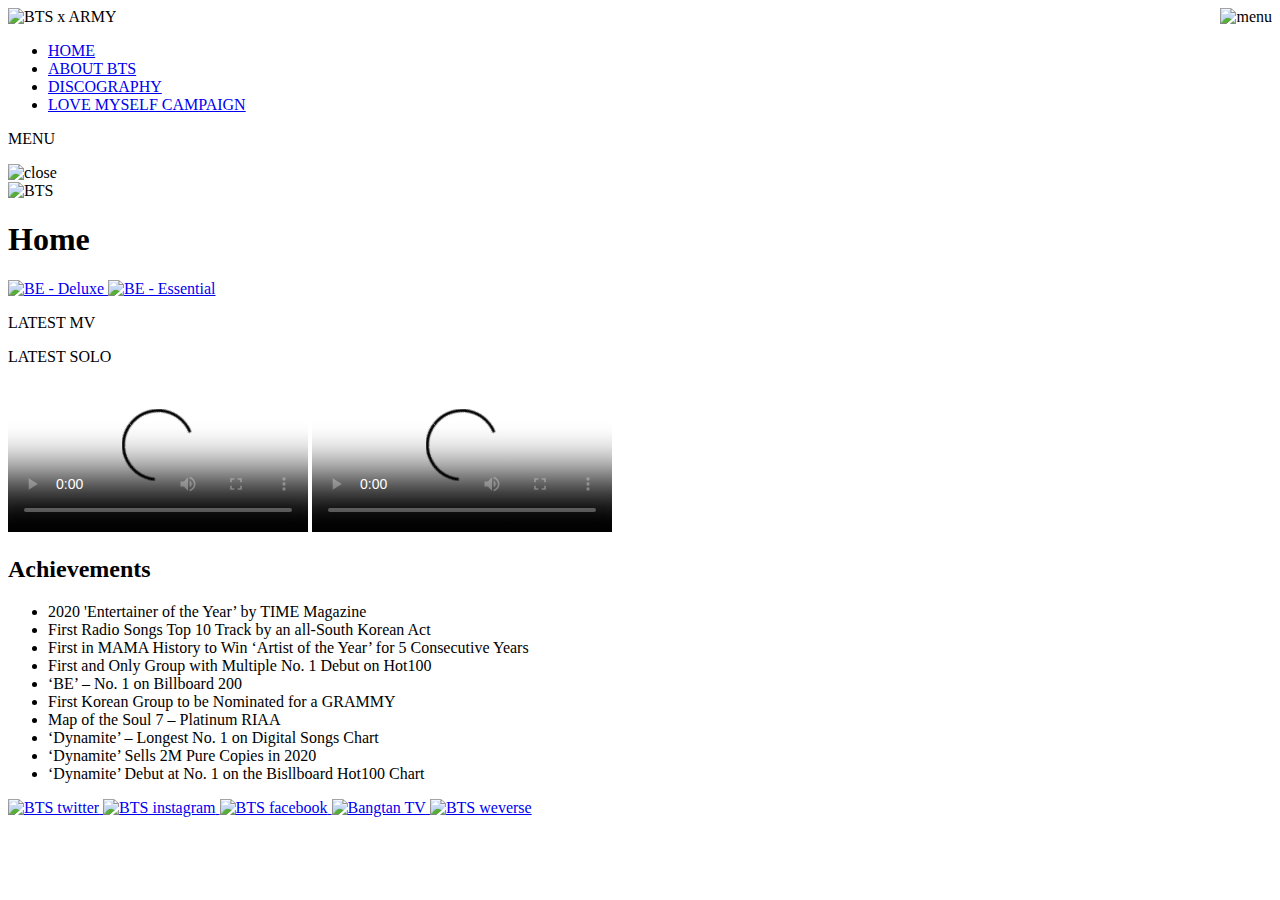
==== index.html @ cc83848d "Create index.html" ====
<!DOCTYPE html>
<html lang="en">

<head>
    <meta charset="UTF-8">
    <meta name="viewport" content="width=devicewidth, initial-scale=1, maximum-scale=1">
    <link rel="stylesheet" type="text/css" href="stylesheet.css" media="screen">
    <title>BTS Fan Page - Home</title>

</head>

<body>

    <header>

        <img src="BTSXARMY.png" alt="BTS x ARMY" class="headerlogo">
        <img src="menu.png" alt="menu" class="menu-icon" onclick="openmenu()" style="float: right;">
    </header>
    <div class="menu-navbar">
        <nav id="menu" class="menu">
            <ul>
                <li><a href="index.html"> HOME </a></li>
                <li><a href="about.html"> ABOUT BTS </a></li>
                <li><a href="discography.html"> DISCOGRAPHY </a></li>
                <li><a href="campaign.html"> LOVE MYSELF CAMPAIGN</a></li>
            </ul>
            <p class="lite-text">MENU</p>
            <img src="close.png" alt="close" class="close-icon" onclick="closemenu()">
        </nav>

    </div>

    <div class="container">
        <img src="group.jpg" alt="BTS" style="width:100%;" class="background">
        <div class="centered">
            <h1 class="current">Home</h1>
        </div>
    </div>

    <a href="https://www.weverse.io/bts/notices/493" target="_blank">
        <img src="banner_deluxe.png" alt="BE - Deluxe" class="banner">
    </a>
    <a href="https://www.weverse.io/bts/notices/750" target="_blank">
        <img src="banner_essential.png" alt="BE - Essential" class="banner">
    </a>

    <p class="line"></p>
    <p class="MV">LATEST MV</p>

    <p class="MV">LATEST SOLO</p>


    <video poster="lifegoeson.jpg" controls class="MV">
        <source src="life_goes_on.mp4" type="video/mp4">
    </video>

    <video poster="daechwita.jpg" controls class="MV">
        <source src="daechwita.mp4" type="video/mp4">
    </video>
    <p class="line"></p>

    <div class="achievements">
        <h2><b>Achievements</b></h2>
        <ul>
            <li>2020 'Entertainer of the Year’ by TIME Magazine</li>
            <li>First Radio Songs Top 10 Track by an all-South Korean Act</li>
            <li>First in MAMA History to Win ‘Artist of the Year’ for 5 Consecutive Years</li>
            <li>First and Only Group with Multiple No. 1 Debut on Hot100</li>
            <li>‘BE’ – No. 1 on Billboard 200</li>
            <li>First Korean Group to be Nominated for a GRAMMY</li>
            <li>Map of the Soul 7 – Platinum RIAA</li>
            <li>‘Dynamite’ – Longest No. 1 on Digital Songs Chart</li>
            <li>‘Dynamite’ Sells 2M Pure Copies in 2020</li>
            <li>‘Dynamite’ Debut at No. 1 on the Bisllboard Hot100 Chart</li>
        </ul>
    </div>

    <footer>


        <a href="https://twitter.com/bts_twt" target="_blank">
            <img src="twitter1.png" alt="BTS twitter" class="logo">
        </a>

        <a href="http://instagram.com/bts.bighitofficial" target="_blank">
            <img src="instagram.png" alt="BTS instagram" class="logo">
        </a>

        <a href="https://www.facebook.com/bangtan.official/" target="_blank">
            <img src="facebook.png" alt="BTS facebook" class="logo">
        </a>


        <a href="https://www.youtube.com/user/BANGTANTV" target="_blank">
            <img src="youtubelogo.png" alt="Bangtan TV" class="logo">
        </a>

        <a href="https://www.weverse.io/bts/artist" target="_blank">
            <img src="Weverse_(app)_logo.png" alt="BTS weverse" class="logo">
        </a>


    </footer>


    <script>

        var menu = document.getElementById("menu");

        function closemenu() {
            menu.style.top = "-100vh";
        }
        function openmenu() {
            menu.style.top = "0";
        }

    </script>


</body>

</html>
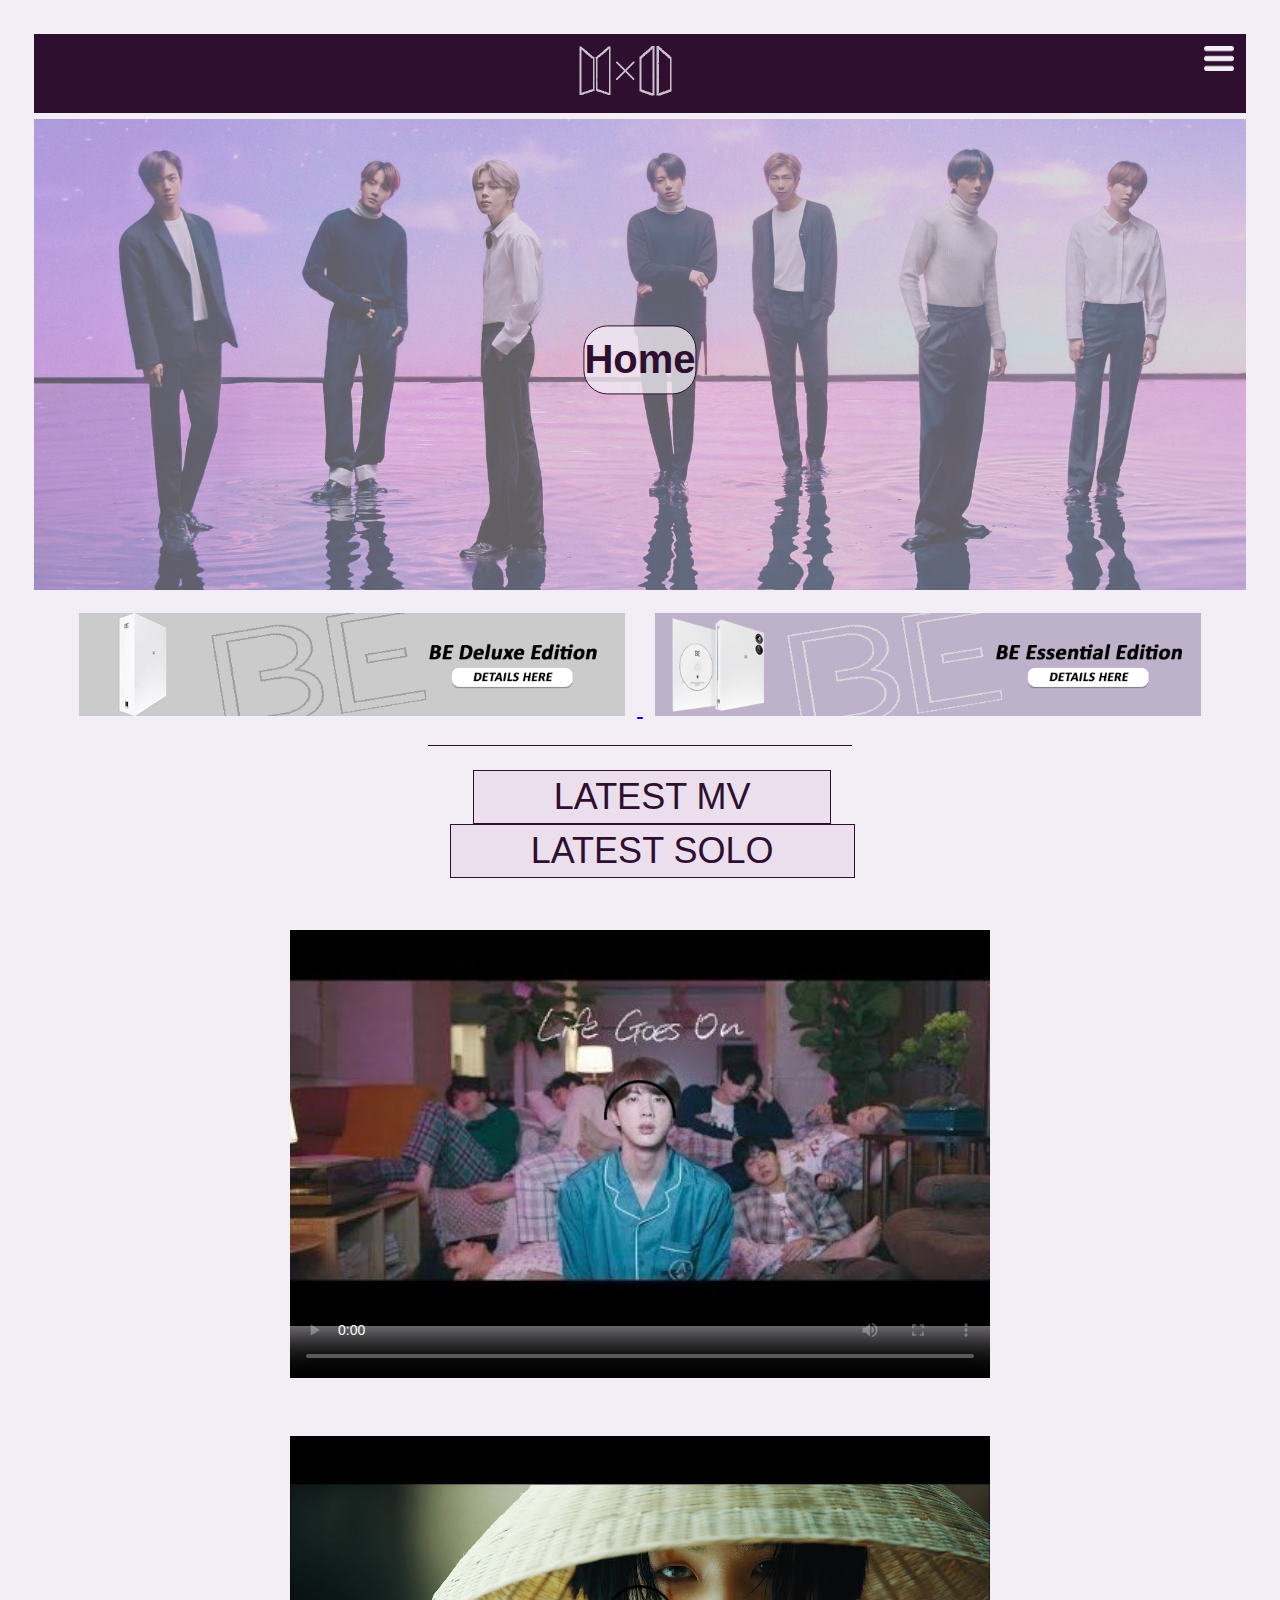
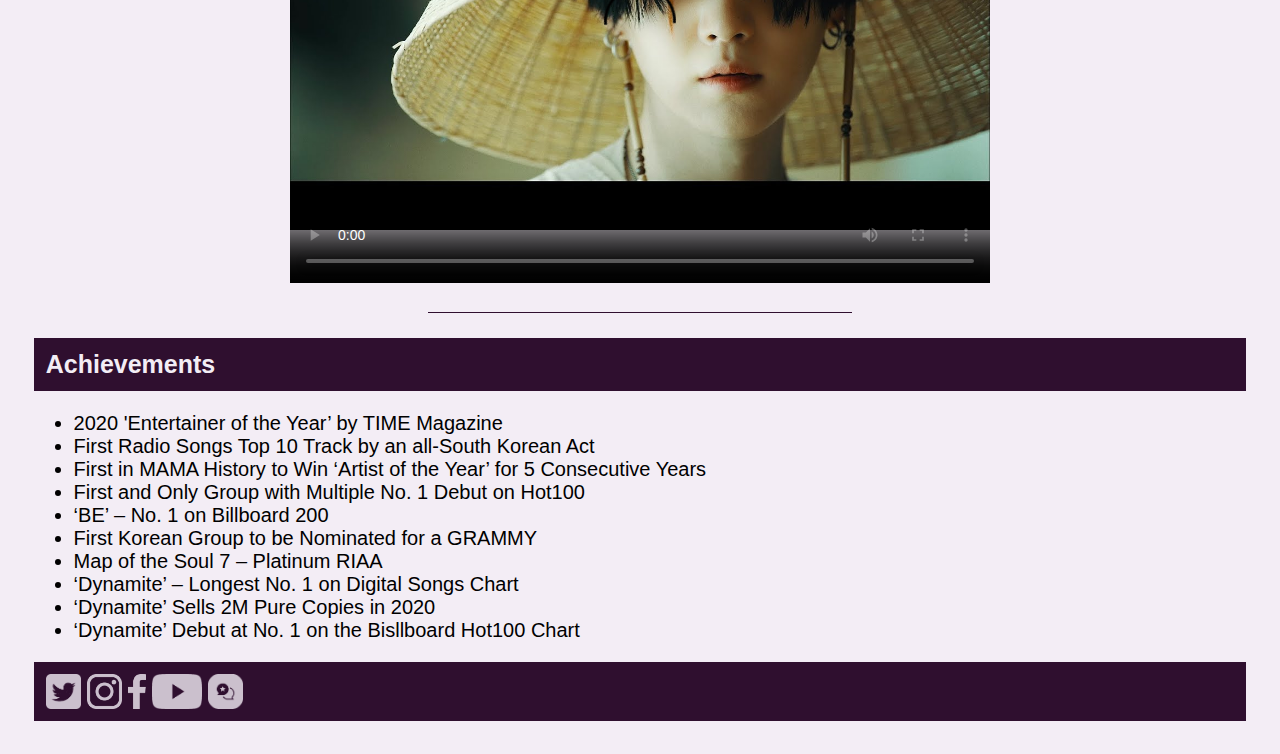
==== commit 78fc011e: "Add files via upload" ====
--- a/index.html
+++ b/index.html
@@ -1,122 +1,122 @@
-<!DOCTYPE html>
-<html lang="en">
-
-<head>
-    <meta charset="UTF-8">
-    <meta name="viewport" content="width=devicewidth, initial-scale=1, maximum-scale=1">
-    <link rel="stylesheet" type="text/css" href="stylesheet.css" media="screen">
-    <title>BTS Fan Page - Home</title>
-
-</head>
-
-<body>
-
-    <header>
-
-        <img src="BTSXARMY.png" alt="BTS x ARMY" class="headerlogo">
-        <img src="menu.png" alt="menu" class="menu-icon" onclick="openmenu()" style="float: right;">
-    </header>
-    <div class="menu-navbar">
-        <nav id="menu" class="menu">
-            <ul>
-                <li><a href="index.html"> HOME </a></li>
-                <li><a href="about.html"> ABOUT BTS </a></li>
-                <li><a href="discography.html"> DISCOGRAPHY </a></li>
-                <li><a href="campaign.html"> LOVE MYSELF CAMPAIGN</a></li>
-            </ul>
-            <p class="lite-text">MENU</p>
-            <img src="close.png" alt="close" class="close-icon" onclick="closemenu()">
-        </nav>
-
-    </div>
-
-    <div class="container">
-        <img src="group.jpg" alt="BTS" style="width:100%;" class="background">
-        <div class="centered">
-            <h1 class="current">Home</h1>
-        </div>
-    </div>
-
-    <a href="https://www.weverse.io/bts/notices/493" target="_blank">
-        <img src="banner_deluxe.png" alt="BE - Deluxe" class="banner">
-    </a>
-    <a href="https://www.weverse.io/bts/notices/750" target="_blank">
-        <img src="banner_essential.png" alt="BE - Essential" class="banner">
-    </a>
-
-    <p class="line"></p>
-    <p class="MV">LATEST MV</p>
-
-    <p class="MV">LATEST SOLO</p>
-
-
-    <video poster="lifegoeson.jpg" controls class="MV">
-        <source src="life_goes_on.mp4" type="video/mp4">
-    </video>
-
-    <video poster="daechwita.jpg" controls class="MV">
-        <source src="daechwita.mp4" type="video/mp4">
-    </video>
-    <p class="line"></p>
-
-    <div class="achievements">
-        <h2><b>Achievements</b></h2>
-        <ul>
-            <li>2020 'Entertainer of the Year’ by TIME Magazine</li>
-            <li>First Radio Songs Top 10 Track by an all-South Korean Act</li>
-            <li>First in MAMA History to Win ‘Artist of the Year’ for 5 Consecutive Years</li>
-            <li>First and Only Group with Multiple No. 1 Debut on Hot100</li>
-            <li>‘BE’ – No. 1 on Billboard 200</li>
-            <li>First Korean Group to be Nominated for a GRAMMY</li>
-            <li>Map of the Soul 7 – Platinum RIAA</li>
-            <li>‘Dynamite’ – Longest No. 1 on Digital Songs Chart</li>
-            <li>‘Dynamite’ Sells 2M Pure Copies in 2020</li>
-            <li>‘Dynamite’ Debut at No. 1 on the Bisllboard Hot100 Chart</li>
-        </ul>
-    </div>
-
-    <footer>
-
-
-        <a href="https://twitter.com/bts_twt" target="_blank">
-            <img src="twitter1.png" alt="BTS twitter" class="logo">
-        </a>
-
-        <a href="http://instagram.com/bts.bighitofficial" target="_blank">
-            <img src="instagram.png" alt="BTS instagram" class="logo">
-        </a>
-
-        <a href="https://www.facebook.com/bangtan.official/" target="_blank">
-            <img src="facebook.png" alt="BTS facebook" class="logo">
-        </a>
-
-
-        <a href="https://www.youtube.com/user/BANGTANTV" target="_blank">
-            <img src="youtubelogo.png" alt="Bangtan TV" class="logo">
-        </a>
-
-        <a href="https://www.weverse.io/bts/artist" target="_blank">
-            <img src="Weverse_(app)_logo.png" alt="BTS weverse" class="logo">
-        </a>
-
-
-    </footer>
-
-
-    <script>
-
-        var menu = document.getElementById("menu");
-
-        function closemenu() {
-            menu.style.top = "-100vh";
-        }
-        function openmenu() {
-            menu.style.top = "0";
-        }
-
-    </script>
-
-
-</body>
-
-</html>
+<!DOCTYPE html>
+<html lang="en">
+
+<head>
+    <meta charset="UTF-8">
+    <meta name="viewport" content="width=devicewidth, initial-scale=1, maximum-scale=1">
+    <link rel="stylesheet" type="text/css" href="stylesheet.css" media="screen">
+    <title>BTS Fan Page - Home</title>
+
+</head>
+
+<body>
+
+    <header>
+
+        <img src="BTSXARMY.png" alt="BTS x ARMY" class="headerlogo">
+        <img src="menu.png" alt="menu" class="menu-icon" onclick="openmenu()" style="float: right;">
+    </header>
+    <div class="menu-navbar">
+        <nav id="menu" class="menu">
+            <ul>
+                <li><a href="index.html"> HOME </a></li>
+                <li><a href="about.html"> ABOUT BTS </a></li>
+                <li><a href="discography.html"> DISCOGRAPHY </a></li>
+                <li><a href="campaign.html"> LOVE MYSELF CAMPAIGN</a></li>
+            </ul>
+            <p class="lite-text">MENU</p>
+            <img src="close.png" alt="close" class="close-icon" onclick="closemenu()">
+        </nav>
+
+    </div>
+
+    <div class="container">
+        <img src="group.jpg" alt="BTS" style="width:100%;" class="background">
+        <div class="centered">
+            <h1 class="current">Home</h1>
+        </div>
+    </div>
+
+    <a href="https://www.weverse.io/bts/notices/493" target="_blank">
+        <img src="banner_deluxe.png" alt="BE - Deluxe" class="banner">
+    </a>
+    <a href="https://www.weverse.io/bts/notices/750" target="_blank">
+        <img src="banner_essential.png" alt="BE - Essential" class="banner">
+    </a>
+
+    <p class="line"></p>
+    <p class="MV">LATEST MV</p>
+
+    <p class="MV">LATEST SOLO</p>
+
+
+    <video poster="lifegoeson.jpg" controls class="MV">
+        <source src="life_goes_on.mp4" type="video/mp4">
+    </video>
+
+    <video poster="daechwita.jpg" controls class="MV">
+        <source src="daechwita.mp4" type="video/mp4">
+    </video>
+    <p class="line"></p>
+
+    <div class="achievements">
+        <h2><b>Achievements</b></h2>
+        <ul>
+            <li>2020 'Entertainer of the Year’ by TIME Magazine</li>
+            <li>First Radio Songs Top 10 Track by an all-South Korean Act</li>
+            <li>First in MAMA History to Win ‘Artist of the Year’ for 5 Consecutive Years</li>
+            <li>First and Only Group with Multiple No. 1 Debut on Hot100</li>
+            <li>‘BE’ – No. 1 on Billboard 200</li>
+            <li>First Korean Group to be Nominated for a GRAMMY</li>
+            <li>Map of the Soul 7 – Platinum RIAA</li>
+            <li>‘Dynamite’ – Longest No. 1 on Digital Songs Chart</li>
+            <li>‘Dynamite’ Sells 2M Pure Copies in 2020</li>
+            <li>‘Dynamite’ Debut at No. 1 on the Bisllboard Hot100 Chart</li>
+        </ul>
+    </div>
+
+    <footer>
+
+
+        <a href="https://twitter.com/bts_twt" target="_blank">
+            <img src="twitter1.png" alt="BTS twitter" class="logo">
+        </a>
+
+        <a href="http://instagram.com/bts.bighitofficial" target="_blank">
+            <img src="instagram.png" alt="BTS instagram" class="logo">
+        </a>
+
+        <a href="https://www.facebook.com/bangtan.official/" target="_blank">
+            <img src="facebook.png" alt="BTS facebook" class="logo">
+        </a>
+
+
+        <a href="https://www.youtube.com/user/BANGTANTV" target="_blank">
+            <img src="youtubelogo.png" alt="Bangtan TV" class="logo">
+        </a>
+
+        <a href="https://www.weverse.io/bts/artist" target="_blank">
+            <img src="Weverse_(app)_logo.png" alt="BTS weverse" class="logo">
+        </a>
+
+
+    </footer>
+
+
+    <script>
+
+        var menu = document.getElementById("menu");
+
+        function closemenu() {
+            menu.style.top = "-100vh";
+        }
+        function openmenu() {
+            menu.style.top = "0";
+        }
+
+    </script>
+
+
+</body>
+
+</html>--- a/stylesheet.css
+++ b/stylesheet.css
@@ -0,0 +1,534 @@
+body
+{
+ 
+    background-color: #f3edf5;
+    text-align: center;
+    font-family: Verdana, Geneva, Tahoma, sans-serif;
+    padding: 2%;
+    font-size: 20px;
+}
+
+
+p.MV
+{
+    font-size: 36px;
+    color: #2f0f2f;
+    border-style: solid;
+    padding-left: 80px;
+    padding-right: 80px;
+    padding-top: 5px;
+    padding-bottom: 5px;
+    display: inline-block;
+    border-width: 1px;
+    margin-left: 11%;
+    margin-right: 9%;
+    margin-bottom: 0%;
+    margin-top: 0%;
+    background: rgba(210,180,214,0.25);
+}
+video.MV
+{
+    width: 700px;
+    height: 500px;
+    margin-left: auto;
+    margin-right: auto;
+    padding-left: 1%;
+    padding-right: 1%;
+    
+}
+
+
+.line
+{
+    border-style: solid;
+    border-left: none;
+    border-right: none;
+    border-bottom: none;
+    border-width: 0.05em;
+    width: 35%;
+    margin-top: 2%;
+    margin-left: auto;
+    margin-right: auto;
+    margin-bottom: 2%;
+    border-color: #2f0f2f;
+}
+
+div.achievements
+{
+    text-align: left;
+  
+}
+img.banner
+{
+    width:45%;
+    padding-top:1%;
+    padding-left: 1%;
+    padding-right: 1%;
+}
+
+
+.current
+{
+    border-style: solid;
+    border-width: 1px;
+    padding-bottom: 10%;
+    padding-top: 10%;
+    color: #2f0f2f;
+    background: rgba(243,237,245,0.75);
+    border-radius: 24px;
+}
+
+.container 
+{
+    position: relative;
+    text-align: center;
+    color:#f3edf5;
+}
+
+.centered
+{
+    position: absolute;
+    top: 50%;
+    left: 50%;
+    transform: translate(-50%, -50%);
+}
+
+
+img.background
+{
+    padding-bottom: 6px;
+    margin-left: auto;
+    margin-right: auto;
+    width: 100%;
+    opacity: 0.6;
+}
+
+h1
+{
+    font-size: 200%;
+}
+
+.logo
+{
+    height: 35px;
+    width: auto;
+    opacity: 0.8;
+    float: left;
+    margin-right: 0.5%;
+}
+
+header
+{
+    background-color: #2f0f2f;
+    padding: 1%;
+    margin-bottom: 0.5%;
+   
+}
+.headerlogo
+{
+    height: 50px;
+    width: auto;
+    opacity: 0.8;
+}
+
+h2
+{
+    margin-top: 0.5%;
+    background-color: #2f0f2f;
+    padding: 1%;
+    font-size: 125%;
+    color: #f3edf5;
+    text-align: left;
+}
+
+input[type=text]
+{
+    width: 450px;
+    padding-top: 0.5%;
+    padding-bottom: 0.5%;
+    padding-left: 0.5%;  
+    font-size: 90%;
+    font-family: Verdana, Geneva, Tahoma, sans-serif;
+}
+
+input[type=checkbox]
+{
+    float:left;
+}
+
+label[for="subscribe"]
+{
+    text-align: left;
+    float: left;
+    padding-left: 1%;
+}
+
+input[type=radio]
+{
+    float:left;
+
+}
+
+label[for="newfan"]
+{
+    text-align: left;
+    float: left;
+    padding-left: 1%;
+}
+label[for="army"]
+{
+    text-align: left;
+    float: left;
+    padding-left: 1%;
+    padding-right: 5%;
+}
+
+
+textarea
+{
+    margin-top: 1%;
+    margin-bottom: 1%;
+    width:925px;
+    height: 250px;
+    font-size: 100%;
+    font-family: Verdana, Geneva, Tahoma, sans-serif;
+}
+footer
+{
+    background-color: #2f0f2f;
+    margin-top: 0.5%;
+    height: 35px;
+    padding: 1%;
+}
+
+button, input[type="submit"]
+{
+    color: inherit;
+    border: none;
+    padding: 0;
+    font: inherit;
+    cursor: pointer;
+    outline: inherit;
+    background:url(/submit.png) no-repeat;
+    float:right;
+    margin-right: 30%;
+}
+
+button, input[type="reset"]
+{
+    color: inherit;
+    border: none;
+    padding: 0;
+    font: inherit;
+    cursor: pointer;
+    outline: inherit;
+    background:url(/reset.png) no-repeat;
+}
+
+h3
+{
+    font-size: 150%;
+    padding-top:12px;
+    text-align: center;
+    margin-bottom:0;
+}
+
+h4
+{
+    font-size: 100%;
+    text-align: center;
+    font-style: italic;
+    font-weight: normal;
+    margin-top:6px;
+    
+}
+
+
+
+form
+{
+    text-align: center;
+    color: #f3edf5;
+    background-color: #2f0f2f;
+    padding-left: 2%;
+    padding-right: 2%;
+    margin-left: auto;
+    margin-right: auto;
+    width: 930px;
+    padding-bottom:12px;
+    
+}
+
+.contact-icon
+{
+    height: 25px;
+    width: auto;
+
+}
+
+.contact-info
+{
+    display: inline-block;
+    text-align: left;
+    padding-right: 24%;
+}
+
+.endviolence
+{
+    font-size: 120%;
+    text-align: justify;
+}
+
+p.at
+{
+    padding-top: 24px;
+    font-weight:500;
+}
+
+
+
+.profile
+{
+    width: 200px;
+    height: auto;
+    border-radius: 50%;
+ 
+}
+
+.column4
+{
+    float: left;
+    width: 25%;
+    margin-left: auto;
+    margin-right: auto;
+   
+    
+}
+
+.column3
+{
+    float: left;
+    width: 33.33%;
+    margin-left: auto;
+    margin-right: auto;
+   
+    
+}
+
+.row:after
+{
+    content: "";
+    display: table;
+    clear: both;
+    
+    
+}
+  
+@media screen and (max-width: 800px)
+{
+   .column4
+   {
+        width: 100%;
+   }
+   .column3
+   {
+        width: 100%;
+   }
+}
+
+.release
+{
+    margin-left: auto;
+    border-style: solid;
+    border-color: #2f0f2f;
+    margin-right: auto;
+    border-collapse: collapse;
+    border-width: 0.05em;
+    width: 50%; 
+    margin-bottom:2%;
+    
+}
+
+.release tr
+{
+    border-style: solid;
+    border-color:inherit;
+    border-width: 0.1em;
+}
+
+.release tr th
+{
+    margin:0;
+    border-style:  solid;
+    border-color: inherit;
+    border-width: 0.1em;
+    padding: 1%;
+    font-weight: normal;
+    
+}
+
+.release tr th.bold
+{
+    font-weight: 800;
+}
+
+img.album
+{
+    float: left;
+    width: 30%;
+    height: auto;
+    
+    
+}
+ol
+{
+    text-align: left;
+    margin-left: 35%;
+
+}
+ol::after
+{
+    content: "";
+    clear: both;
+    display: table;
+}
+
+ol.B
+{
+   float: left;
+   width: 33.33%;
+   margin-left: auto;
+   margin-right: auto;
+}
+
+
+section.album p
+{
+    margin-top:1%;
+    text-align: left;
+    margin-left:35%;
+    
+}
+
+caption.background
+{
+    font-weight: 800;
+    padding: 2%;
+    
+    background-image: url("bg2.jpg");
+}
+
+
+article
+{
+    text-align: justify;
+    margin-bottom: 1%;
+}
+
+.sidebar
+{
+    top:30%;
+    position: sticky;
+    width: 20% ;
+    z-index:1;
+    left:100%;
+    right:0;
+    background-color: #2f0f2f;
+    overflow-x: hidden; 
+    padding-top: 1%;
+    padding-bottom: 1%;
+
+}
+
+.sidebar a
+{
+    padding: 1%;
+    text-decoration: none;
+    font-size: 100%;
+    color: #f3edf5;
+ 
+}
+
+
+nav.menu ul li
+{
+    list-style: none;
+    MARGIN: 35px 0;
+}
+
+nav.menu ul li a
+{
+    text-decoration: none;
+    font-size: 40px;
+    color:#fff;
+    padding: 10px;
+    letter-spacing:  5px;
+    position: relative;
+}
+
+nav.menu ul li a::after
+{
+    content: '';
+    height: 3px;
+    width:0;
+    background:#f3edf5;
+    position: absolute;
+    bottom:0;
+    left:0;
+    transition: width 0.5s;
+}
+
+nav.menu ul li a:hover::after
+{
+    width: 100%;
+}
+
+nav.menu
+{
+    position: absolute;
+    list-style-type: none;
+    width: 100%;
+    height: 100vh;
+    background: #2f0f2f;
+    z-index: 2;
+    top: -100vh;
+    left: 0;
+    display: flex;
+    align-items: center;
+    justify-content: center;
+    text-align: center;
+    transition: 1s;
+    
+}
+
+.lite-text
+{
+    color: #130613;
+    font-size: 800%;
+    letter-spacing: 1em;
+    opacity: 0.1;
+    position: absolute;
+    left: 55%;
+    top:30%;
+    transform: translate(-50%, -50%);
+    font-weight: 800;
+    z-index: -1;
+}
+
+.close-icon
+{
+    width:25px;
+    position: absolute;
+    right: 60px;
+    top:55px;
+    cursor: pointer;
+}
+
+.menu-icon
+{
+    right:70px;
+   
+    width: 30px;
+    cursor: pointer;
+}
+
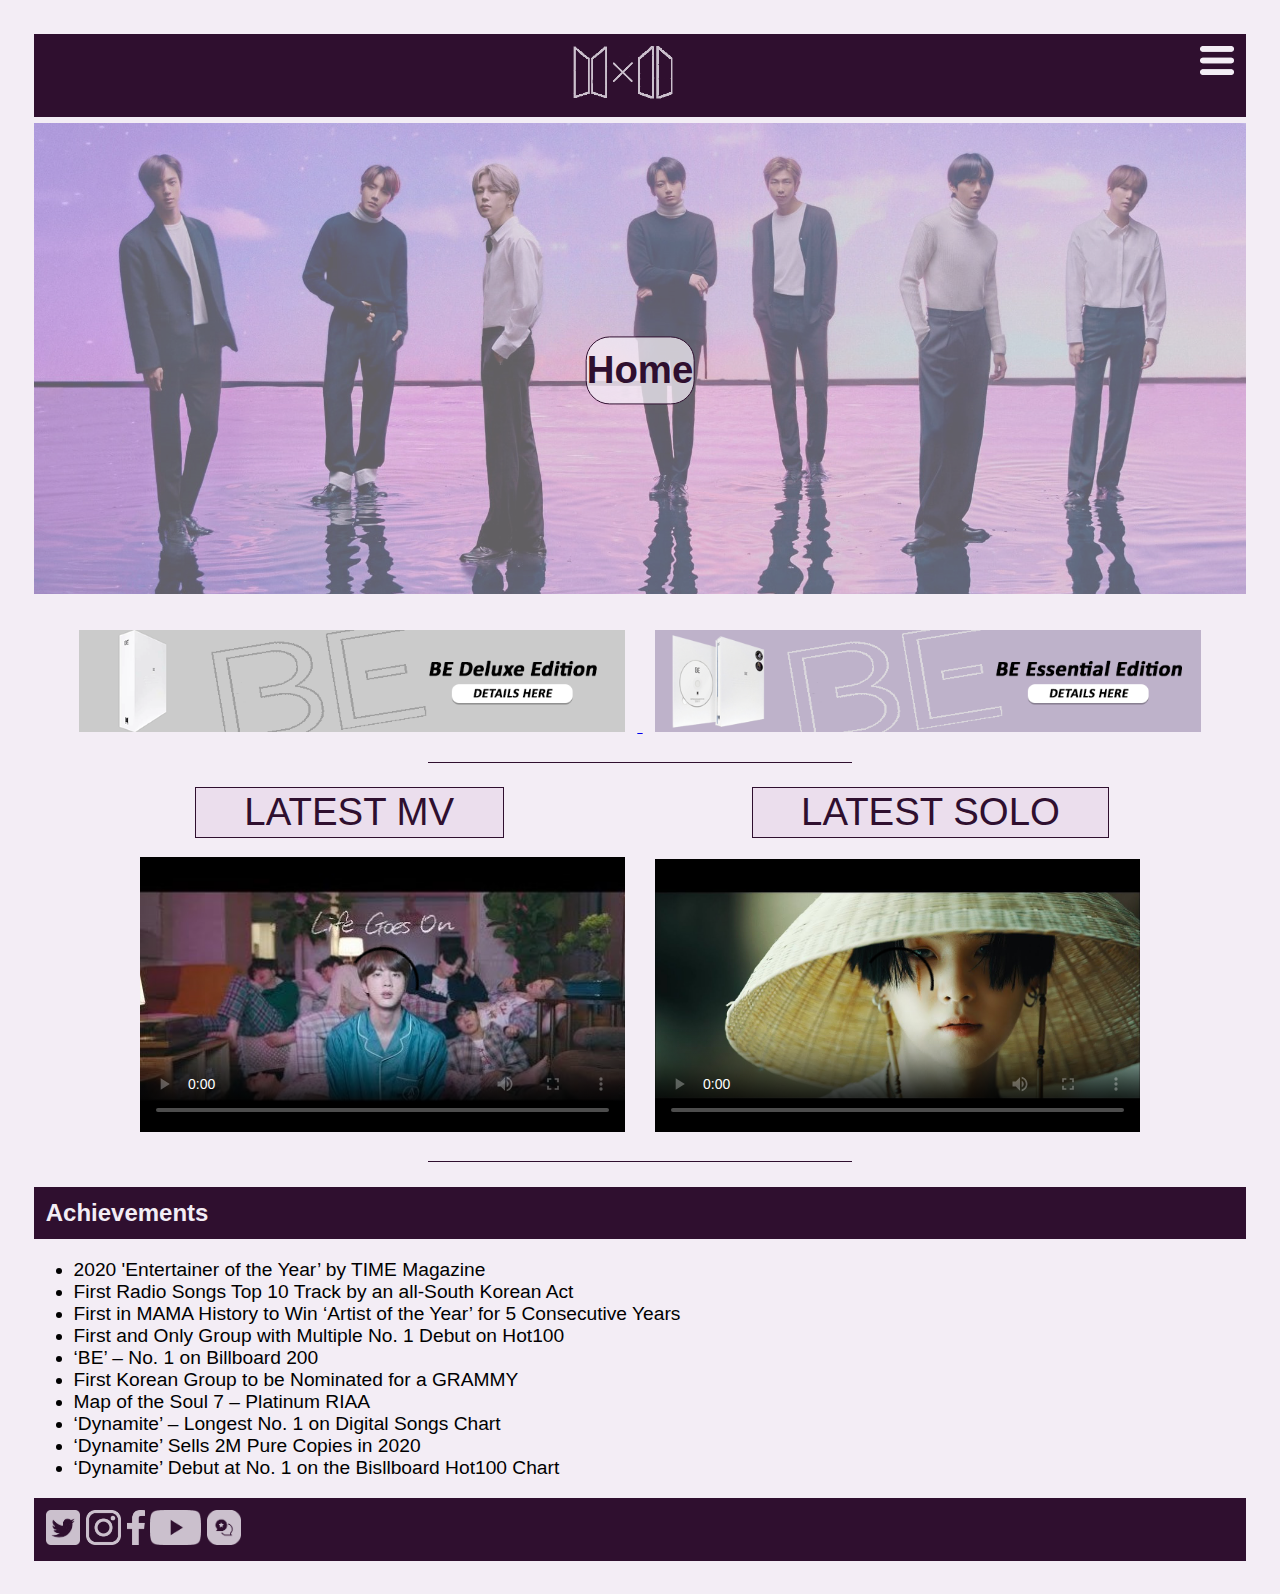
==== commit e5d24a33: "Add files via upload" ====
--- a/index.html
+++ b/index.html
@@ -1,10 +1,12 @@
 <!DOCTYPE html>
+
 <html lang="en">
 
 <head>
     <meta charset="UTF-8">
     <meta name="viewport" content="width=devicewidth, initial-scale=1, maximum-scale=1">
-    <link rel="stylesheet" type="text/css" href="stylesheet.css" media="screen">
+    <link rel="stylesheet" type="text/css" href="stylesheet.css" media="screen"/>
+    <link rel="stylesheet" type="text/css" href="print.css" media="screen"/>
     <title>BTS Fan Page - Home</title>
 
 </head>
--- a/stylesheet.css
+++ b/stylesheet.css
@@ -5,21 +5,21 @@
     text-align: center;
     font-family: Verdana, Geneva, Tahoma, sans-serif;
     padding: 2%;
-    font-size: 20px;
+    font-size: 1.2em;
 }
 
 
 p.MV
 {
-    font-size: 36px;
+    font-size: 200%;
     color: #2f0f2f;
     border-style: solid;
-    padding-left: 80px;
-    padding-right: 80px;
-    padding-top: 5px;
-    padding-bottom: 5px;
+    padding-left: 4%;
+    padding-right: 4%;
+    padding-top: 0.2%;
+    padding-bottom: 0.2%;
     display: inline-block;
-    border-width: 1px;
+    border-width: 0.01em;
     margin-left: 11%;
     margin-right: 9%;
     margin-bottom: 0%;
@@ -28,8 +28,9 @@
 }
 video.MV
 {
-    width: 700px;
-    height: 500px;
+    margin-top:1em;
+    width: 40%;
+    height: auto;
     margin-left: auto;
     margin-right: auto;
     padding-left: 1%;
@@ -70,7 +71,7 @@
 .current
 {
     border-style: solid;
-    border-width: 1px;
+    border-width: 0.01em;
     padding-bottom: 10%;
     padding-top: 10%;
     color: #2f0f2f;
@@ -96,7 +97,7 @@
 
 img.background
 {
-    padding-bottom: 6px;
+    padding-bottom: 1em;
     margin-left: auto;
     margin-right: auto;
     width: 100%;
@@ -110,7 +111,7 @@
 
 .logo
 {
-    height: 35px;
+    height: 1.8em;
     width: auto;
     opacity: 0.8;
     float: left;
@@ -126,7 +127,7 @@
 }
 .headerlogo
 {
-    height: 50px;
+    height: 2.8em;
     width: auto;
     opacity: 0.8;
 }
@@ -143,13 +144,32 @@
 
 input[type=text]
 {
-    width: 450px;
+    width: 48%;
     padding-top: 0.5%;
     padding-bottom: 0.5%;
     padding-left: 0.5%;  
     font-size: 90%;
     font-family: Verdana, Geneva, Tahoma, sans-serif;
 }
+input[type=email]
+{
+    width: 48%;
+    padding-top: 0.5%;
+    padding-bottom: 0.5%;
+    padding-left: 0.5%;  
+    font-size: 90%;
+    font-family: Verdana, Geneva, Tahoma, sans-serif;
+}
+
+textarea
+{
+    margin-top: 1%;
+    margin-bottom: 1%;
+    width:100%;
+    height: 12em;
+    font-size: 100%;
+    font-family: Verdana, Geneva, Tahoma, sans-serif;
+}
 
 input[type=checkbox]
 {
@@ -184,20 +204,12 @@
 }
 
 
-textarea
-{
-    margin-top: 1%;
-    margin-bottom: 1%;
-    width:925px;
-    height: 250px;
-    font-size: 100%;
-    font-family: Verdana, Geneva, Tahoma, sans-serif;
-}
+
 footer
 {
     background-color: #2f0f2f;
     margin-top: 0.5%;
-    height: 35px;
+    height: 2em;
     padding: 1%;
 }
 
@@ -228,7 +240,7 @@
 h3
 {
     font-size: 150%;
-    padding-top:12px;
+    padding-top:1%;
     text-align: center;
     margin-bottom:0;
 }
@@ -239,7 +251,7 @@
     text-align: center;
     font-style: italic;
     font-weight: normal;
-    margin-top:6px;
+    margin-top:1%;
     
 }
 
@@ -254,14 +266,14 @@
     padding-right: 2%;
     margin-left: auto;
     margin-right: auto;
-    width: 930px;
-    padding-bottom:12px;
+    width: 55%;
+    padding-bottom:2em;
     
 }
 
 .contact-icon
 {
-    height: 25px;
+    height: 1.5em;
     width: auto;
 
 }
@@ -281,7 +293,7 @@
 
 p.at
 {
-    padding-top: 24px;
+    padding-top: 1%;
     font-weight:500;
 }
 
@@ -289,7 +301,7 @@
 
 .profile
 {
-    width: 200px;
+    width: 11em;
     height: auto;
     border-radius: 50%;
  
@@ -315,26 +327,41 @@
     
 }
 
+
+
 .row:after
 {
     content: "";
     display: table;
     clear: both;
     
-    
-}
+}  
+
   
-@media screen and (max-width: 800px)
+@media screen and (max-width: 1000px)
 {
    .column4
    {
-        width: 100%;
+        width: 50%;
+   }
+   .column3
+   {
+        width: 50%;
+   }
+}
+
+@media screen and (max-width: 800px)
+{
+   .column4
+   {
+        width:100%;
    }
    .column3
    {
         width: 100%;
    }
 }
+
 
 .release
 {
@@ -453,16 +480,16 @@
 nav.menu ul li
 {
     list-style: none;
-    MARGIN: 35px 0;
+    margin: 2em 0;
 }
 
 nav.menu ul li a
 {
     text-decoration: none;
-    font-size: 40px;
+    font-size: 2em;
     color:#fff;
-    padding: 10px;
-    letter-spacing:  5px;
+    padding: 0.01em;
+    letter-spacing:  0.2em;
     position: relative;
 }
 
@@ -517,18 +544,22 @@
 
 .close-icon
 {
-    width:25px;
+    width:1.5em;
     position: absolute;
-    right: 60px;
-    top:55px;
+    right: 3em;
+    top:3em;
     cursor: pointer;
 }
 
 .menu-icon
 {
-    right:70px;
-   
-    width: 30px;
+    right:3em;
+    width: 1.8em;
     cursor: pointer;
 }
 
+.speech
+{
+    width: 60%;
+    height: auto;
+}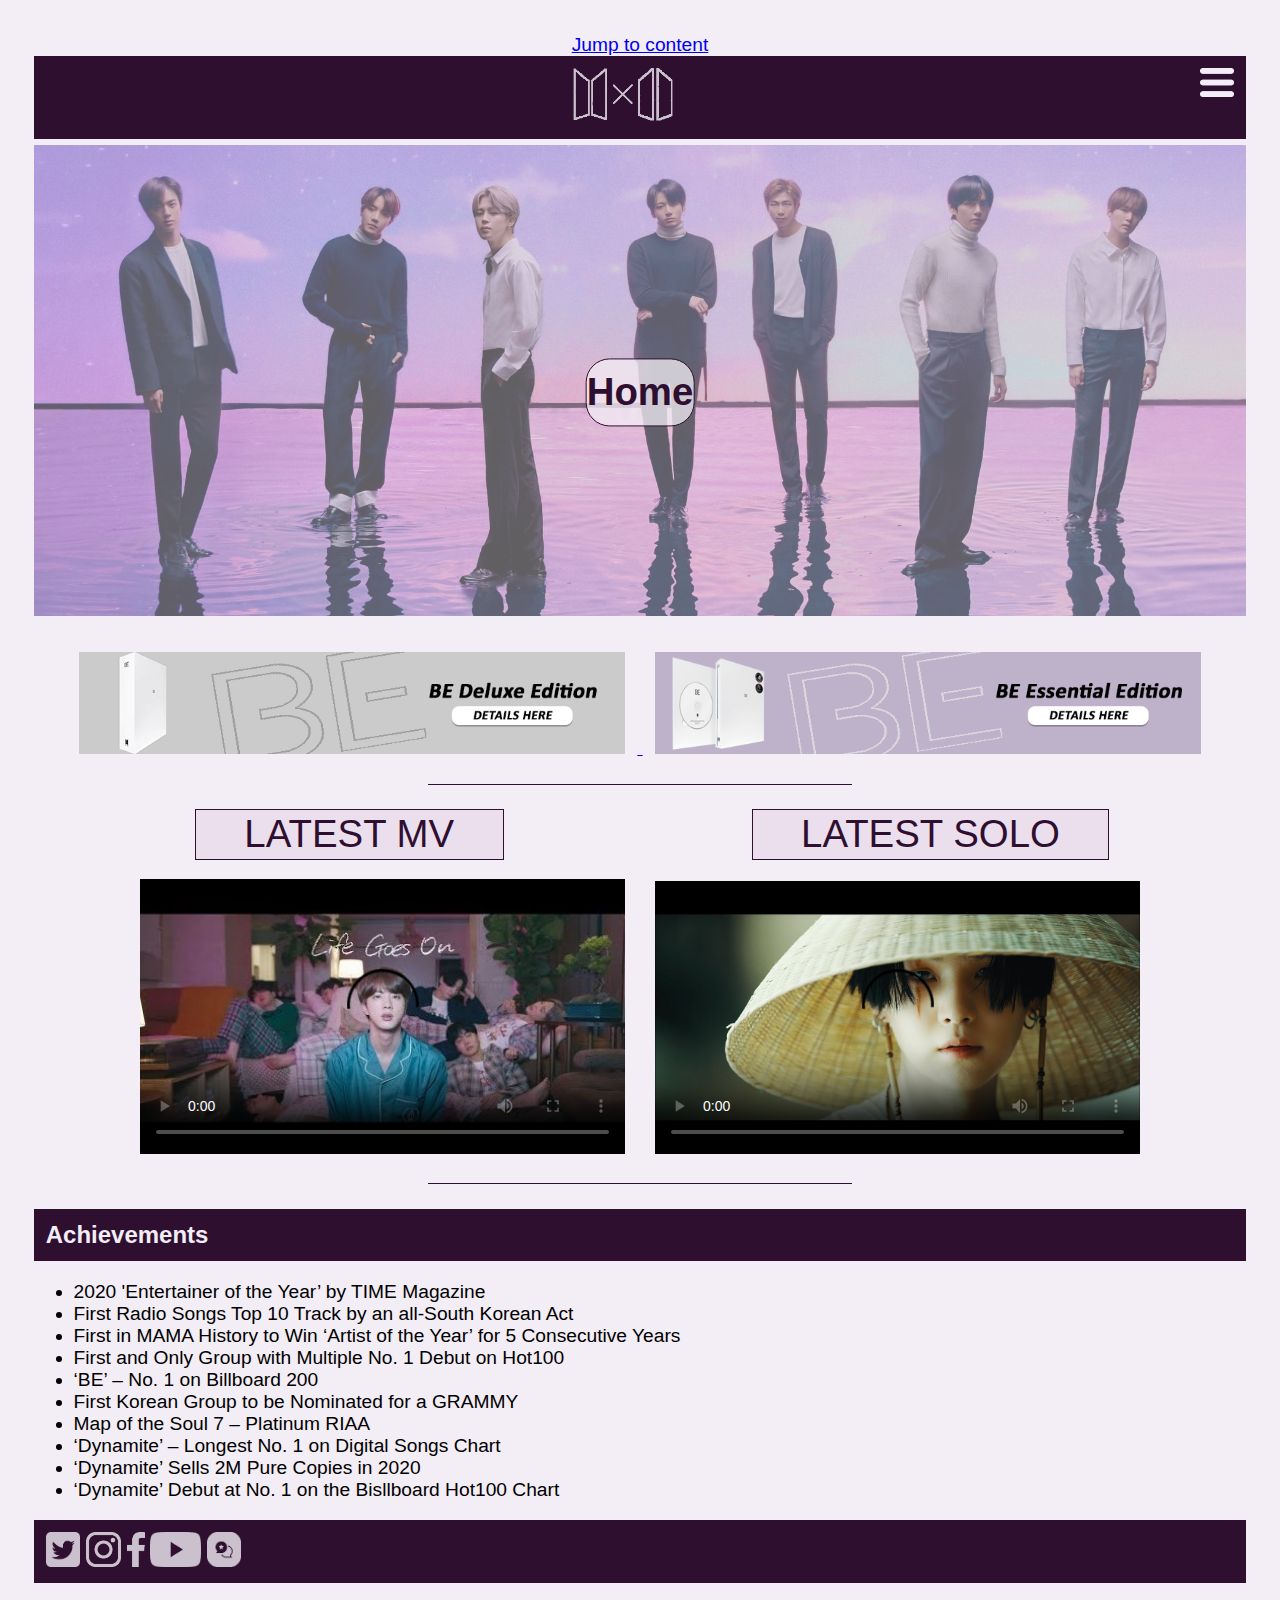
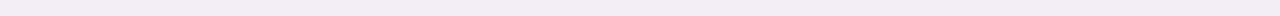
==== commit ed69c47c: "Add files via upload" ====
--- a/index.html
+++ b/index.html
@@ -12,6 +12,8 @@
 </head>
 
 <body>
+
+<a href="#content" accesskey="1">Jump to content</a> 
 
     <header>
 
@@ -61,7 +63,7 @@
     </video>
     <p class="line"></p>
 
-    <div class="achievements">
+    <div class="achievements" id="content">
         <h2><b>Achievements</b></h2>
         <ul>
             <li>2020 'Entertainer of the Year’ by TIME Magazine</li>
--- a/stylesheet.css
+++ b/stylesheet.css
@@ -350,7 +350,7 @@
    }
 }
 
-@media screen and (max-width: 800px)
+@media screen and (max-width: 600px)
 {
    .column4
    {
@@ -404,9 +404,26 @@
     float: left;
     width: 30%;
     height: auto;
-    
-    
-}
+    margin-right: 5em;
+    
+    
+}
+@media screen and (max-width: 1000px)
+{
+    
+    img.album
+    {
+        width: 90%;
+    }
+    
+}
+
+h5
+{
+    text-align: left;
+   
+}
+
 ol
 {
     text-align: left;
@@ -420,7 +437,7 @@
     display: table;
 }
 
-ol.B
+ol.A
 {
    float: left;
    width: 33.33%;
@@ -428,6 +445,34 @@
    margin-right: auto;
 }
 
+ol li.A
+{
+    list-style-type: none;
+    font-weight: 800;
+    padding-bottom: 1em;
+}
+
+ol li.B
+{
+    list-style-type: none;
+    font-weight: 800;
+    padding-bottom: 1em;
+
+}
+
+@media screen and (max-width: 1000px)
+{
+    ol.A
+    {
+        width: 100%;
+        text-align: left;
+    }
+    ol.B
+    {
+        width: 100%;
+        text-align: left;
+    }
+}
 
 section.album p
 {
@@ -562,4 +607,12 @@
 {
     width: 60%;
     height: auto;
+}
+
+@media screen and (max-width: 1000px)
+{   
+    .sidebar
+    {
+        display: none;
+    }
 }